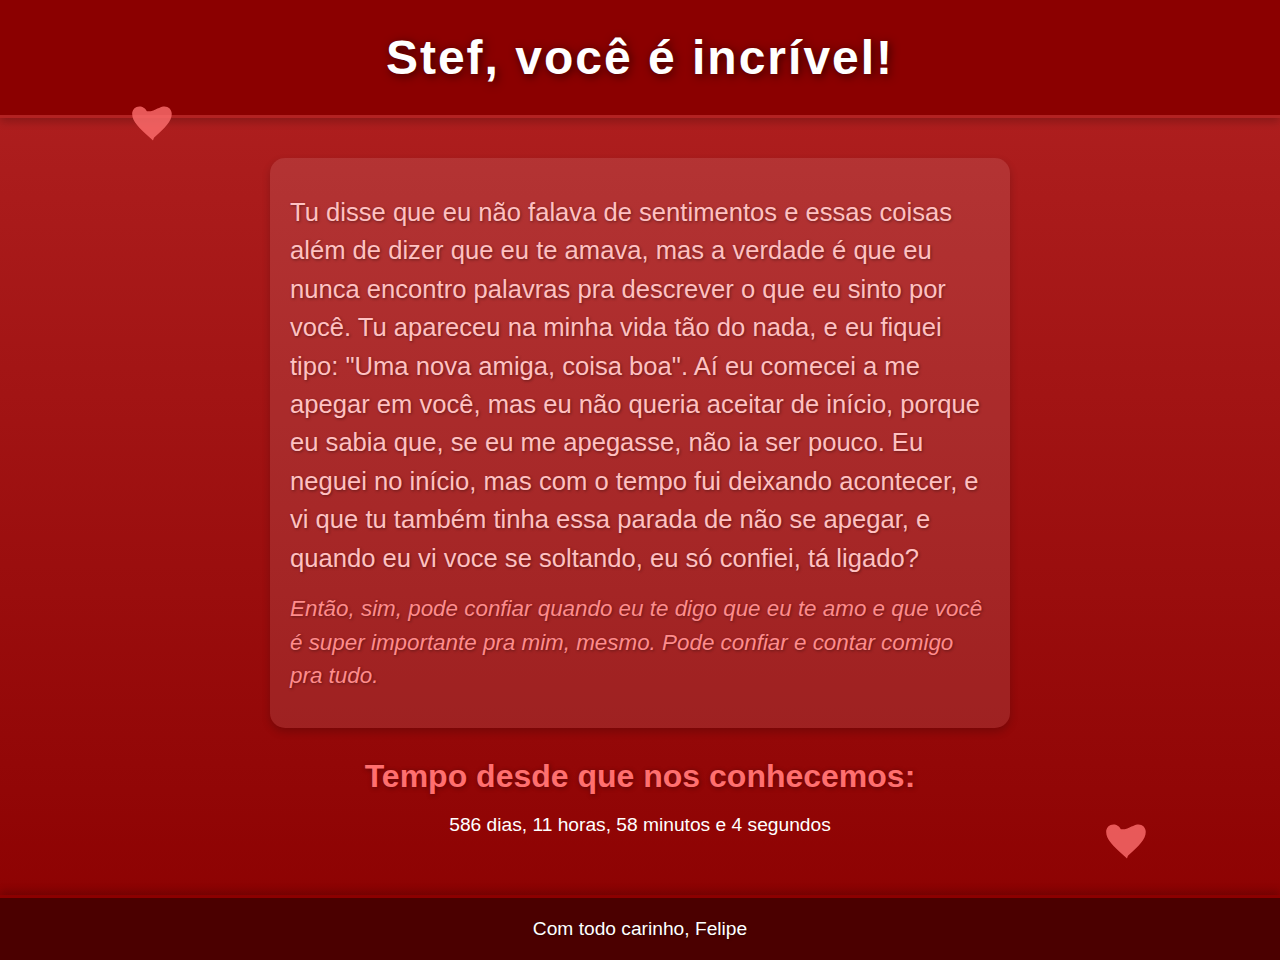
==== index.html @ 9be74783 "Commit inicial" ====
<!DOCTYPE html>
<html lang="pt-BR">
<head>
    <meta charset="UTF-8">
    <meta name="viewport" content="width=device-width, initial-scale=1.0">
    <title>stef</title>
    <link rel="stylesheet" href="styles.css">
</head>
<body>
    <header>
        <h1>Stef, você é incrível!</h1>
    </header>

    <main>
        <section class="messages">
            <p>Tu disse que eu não falava de sentimentos e essas coisas além de dizer que eu te amava, mas a verdade é que eu nunca encontro palavras pra descrever o que eu sinto por você. Tu apareceu na minha vida tão do nada, e eu fiquei tipo: "Uma nova amiga, coisa boa". Aí eu comecei a me apegar em você, mas eu não queria aceitar de início, porque eu sabia que, se eu me apegasse, não ia ser pouco. Eu neguei no início, mas com o tempo fui deixando acontecer, e vi que tu também tinha essa parada de não se apegar, e quando eu vi voce se soltando, eu só confiei, tá ligado? </p> 
            <p>Então, sim, pode confiar quando eu te digo que eu te amo e que você é super importante pra mim, mesmo. Pode confiar e contar comigo pra tudo.</p>

        </section>

        <section class="counter">
            <h2>Tempo desde que nos conhecemos:</h2>
            <p id="time">Carregando...</p>
        </section>
    </main>

    <footer>
        <p>Com todo carinho, Felipe</p>
    </footer>

    <script src="script.js"></script>
</body>
</html>
---- styles.css ----
/* Estilos principais */
body {
    font-family: 'Segoe UI', Tahoma, Geneva, Verdana, sans-serif;
    margin: 0;
    padding: 0;
    background: linear-gradient(180deg, #b22222, #8b0000);
    color: #fff;
    text-align: center;
    min-height: 100vh;
    display: flex;
    flex-direction: column;
    justify-content: space-between;
    position: relative; /* Necessário para posicionamento dos corações */
}

/* Corações nas bordas */
body::before, body::after {
    content: '';
    position: absolute;
    background-image: url('data:image/svg+xml,%3Csvg xmlns="http://www.w3.org/2000/svg" width="30" height="30" viewBox="0 0 24 24"%3E%3Cpath fill="%23ff6f6f" d="M12 21.35l-1.45-1.32C5.4 15.36 2 12.28 2 8.5 2 6.5 3.5 5 5.5 5c1.54 0 3.04.99 3.57 2.36h1.87C14.46 5.99 15.96 5 17.5 5 19.5 5 21 6.5 21 8.5c0 3.78-3.4 6.86-8.55 11.54L12 21.35z"%3E%3C/path%3E%3C/svg%3E');
    background-size: 30px 30px;
    opacity: 0.8;
}

/* Posição dos corações */
body::before {
    top: 10%;
    left: 10%;
    width: 50px;
    height: 50px;
    background-size: contain;
}

body::after {
    bottom: 10%;
    right: 10%;
    width: 50px;
    height: 50px;
    background-size: contain;
}

/* Cabeçalho */
header {
    background-color: #8b0000;
    color: #fff;
    padding: 30px 0;
    border-bottom: 3px solid #b22222;
    box-shadow: 0 4px 8px rgba(0, 0, 0, 0.2);
}

header h1 {
    margin: 0;
    font-size: 3rem;
    text-shadow: 2px 2px 10px rgba(0, 0, 0, 0.6);
    letter-spacing: 2px;
}

/* Conteúdo principal */
main {
    padding: 40px 20px;
    flex-grow: 1;
}

.messages {
    max-width: 700px;
    margin: 0 auto;
    text-align: left;
    background-color: rgba(255, 255, 255, 0.1);
    padding: 20px;
    border-radius: 15px;
    box-shadow: 0 4px 8px rgba(0, 0, 0, 0.2);
}

.messages p {
    font-size: 1.6rem;
    margin: 15px 0;
    color: #ffc1c1;
    text-shadow: 1px 1px 3px rgba(0, 0, 0, 0.4);
    line-height: 1.5;
}

.messages p:last-of-type {
    font-style: italic;
    font-size: 1.4rem;
    color: #ff8c8c;
}

/* Contador */
.counter {
    margin-top: 30px;
    font-size: 1.2rem;
}

.counter h2 {
    font-size: 2rem;
    color: #ff6f6f;
    text-shadow: 1px 1px 5px rgba(0, 0, 0, 0.4);
    margin: 0;
}

/* Rodapé */
footer {
    background-color: #4b0000;
    color: #fff;
    padding: 20px 0;
    border-top: 3px solid #8b0000;
    box-shadow: 0 -4px 8px rgba(0, 0, 0, 0.2);
}

footer p {
    margin: 0;
    font-size: 1.2rem;
    text-shadow: 1px 1px 3px rgba(0, 0, 0, 0.4);
}

/* Botão */
button {
    background-color: #ff6f6f;
    color: #fff;
    border: none;
    padding: 10px 20px;
    font-size: 1rem;
    border-radius: 5px;
    cursor: pointer;
    transition: background-color 0.3s;
    box-shadow: 0 4px 8px rgba(0, 0, 0, 0.2);
}

button:hover {
    background-color: #ff4f4f;
}

/* Responsividade */
@media (max-width: 768px) {
    header h1 {
        font-size: 2.5rem;
    }

    .messages {
        padding: 15px;
    }

    .messages p {
        font-size: 1.4rem;
    }

    .counter h2 {
        font-size: 1.6rem;
    }

    footer p {
        font-size: 1rem;
    }

    button {
        font-size: 0.9rem;
    }
}
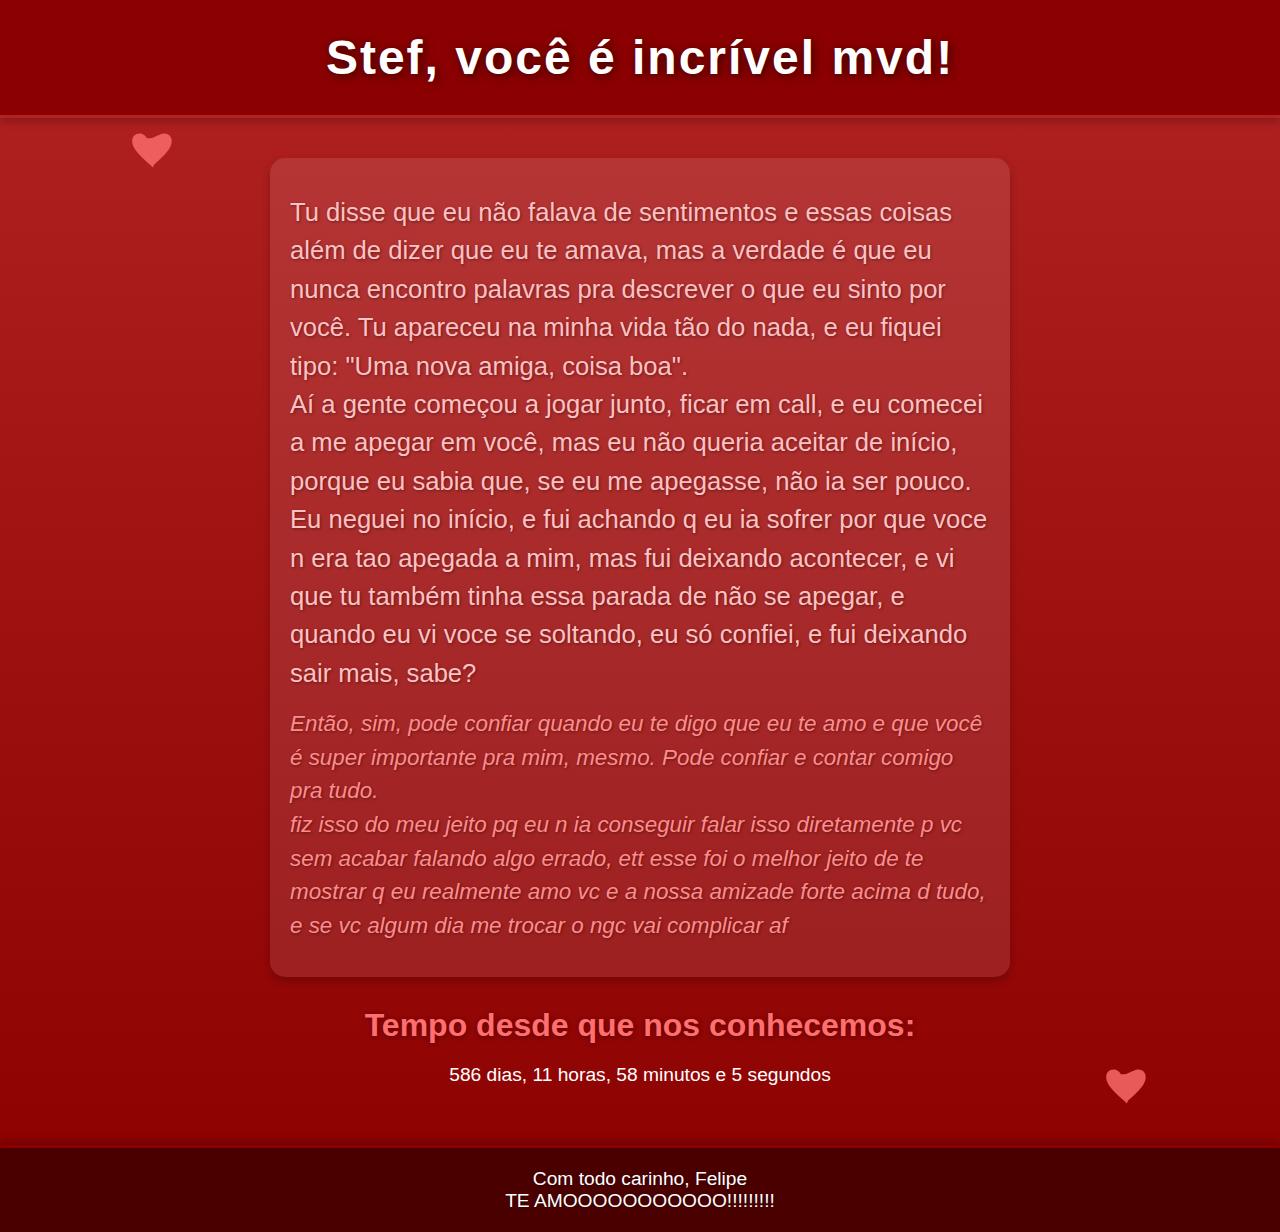
==== commit 04b44e62: "mudei" ====
--- a/index.html
+++ b/index.html
@@ -8,13 +8,19 @@
 </head>
 <body>
     <header>
-        <h1>Stef, você é incrível!</h1>
+        <h1>Stef, você é incrível mvd!</h1>
     </header>
 
     <main>
         <section class="messages">
-            <p>Tu disse que eu não falava de sentimentos e essas coisas além de dizer que eu te amava, mas a verdade é que eu nunca encontro palavras pra descrever o que eu sinto por você. Tu apareceu na minha vida tão do nada, e eu fiquei tipo: "Uma nova amiga, coisa boa". Aí eu comecei a me apegar em você, mas eu não queria aceitar de início, porque eu sabia que, se eu me apegasse, não ia ser pouco. Eu neguei no início, mas com o tempo fui deixando acontecer, e vi que tu também tinha essa parada de não se apegar, e quando eu vi voce se soltando, eu só confiei, tá ligado? </p> 
-            <p>Então, sim, pode confiar quando eu te digo que eu te amo e que você é super importante pra mim, mesmo. Pode confiar e contar comigo pra tudo.</p>
+            <p>Tu disse que eu não falava de sentimentos e essas coisas além de dizer que eu te amava, mas a verdade é que eu nunca encontro palavras pra descrever o que eu sinto por você. Tu apareceu na minha vida tão do nada, e eu fiquei tipo: "Uma nova amiga, coisa boa".
+                <br>
+                 Aí a gente começou a jogar junto, ficar em call, e eu comecei a me apegar em você, mas eu não queria aceitar de início, porque eu sabia que, se eu me apegasse, não ia ser pouco. Eu neguei no início, e fui achando q eu ia sofrer por que voce n era tao apegada a mim, mas fui deixando acontecer, e vi que tu também tinha essa parada de não se apegar, e quando eu vi voce se soltando, eu só confiei, e fui deixando sair mais, sabe? </p> 
+
+            <p>Então, sim, pode confiar quando eu te digo que eu te amo e que você é super importante pra mim, mesmo. Pode confiar e contar comigo pra tudo.
+                <br>
+                fiz isso do meu jeito pq eu n ia conseguir falar isso diretamente p vc sem acabar falando algo errado, ett esse foi o melhor jeito de te mostrar q eu realmente amo vc e a nossa amizade forte acima d tudo, e se vc algum dia me trocar o ngc vai complicar af
+            </p>
 
         </section>
 
@@ -25,7 +31,10 @@
     </main>
 
     <footer>
-        <p>Com todo carinho, Felipe</p>
+        <p>Com todo carinho, Felipe
+            <br>
+            TE AMOOOOOOOOOOO!!!!!!!!!
+        </p>
     </footer>
 
     <script src="script.js"></script>
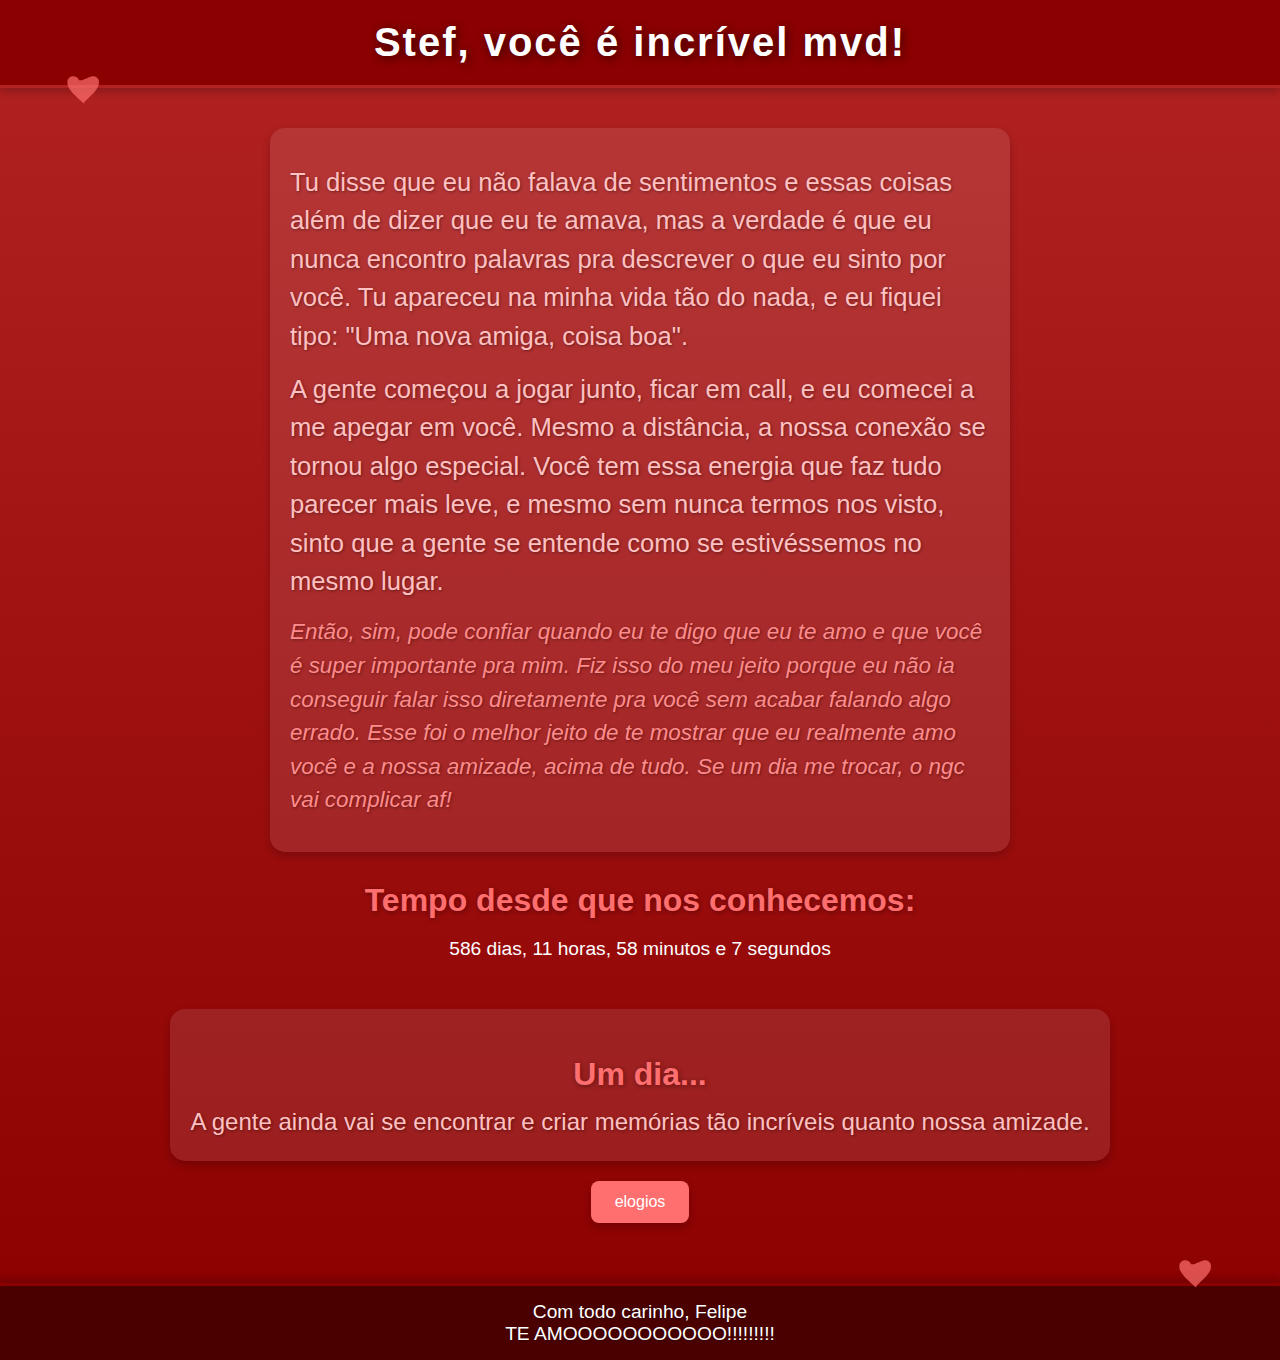
==== commit 6053d986: "mudednvi" ====
--- a/index.html
+++ b/index.html
@@ -3,7 +3,7 @@
 <head>
     <meta charset="UTF-8">
     <meta name="viewport" content="width=device-width, initial-scale=1.0">
-    <title>stef</title>
+    <title>Stef</title>
     <link rel="stylesheet" href="styles.css">
 </head>
 <body>
@@ -13,28 +13,28 @@
 
     <main>
         <section class="messages">
-            <p>Tu disse que eu não falava de sentimentos e essas coisas além de dizer que eu te amava, mas a verdade é que eu nunca encontro palavras pra descrever o que eu sinto por você. Tu apareceu na minha vida tão do nada, e eu fiquei tipo: "Uma nova amiga, coisa boa".
-                <br>
-                 Aí a gente começou a jogar junto, ficar em call, e eu comecei a me apegar em você, mas eu não queria aceitar de início, porque eu sabia que, se eu me apegasse, não ia ser pouco. Eu neguei no início, e fui achando q eu ia sofrer por que voce n era tao apegada a mim, mas fui deixando acontecer, e vi que tu também tinha essa parada de não se apegar, e quando eu vi voce se soltando, eu só confiei, e fui deixando sair mais, sabe? </p> 
-
-            <p>Então, sim, pode confiar quando eu te digo que eu te amo e que você é super importante pra mim, mesmo. Pode confiar e contar comigo pra tudo.
-                <br>
-                fiz isso do meu jeito pq eu n ia conseguir falar isso diretamente p vc sem acabar falando algo errado, ett esse foi o melhor jeito de te mostrar q eu realmente amo vc e a nossa amizade forte acima d tudo, e se vc algum dia me trocar o ngc vai complicar af
-            </p>
-
+                <p>Tu disse que eu não falava de sentimentos e essas coisas além de dizer que eu te amava, mas a verdade é que eu nunca encontro palavras pra descrever o que eu sinto por você. Tu apareceu na minha vida tão do nada, e eu fiquei tipo: "Uma nova amiga, coisa boa".</p> 
+                <p>A gente começou a jogar junto, ficar em call, e eu comecei a me apegar em você. Mesmo a distância, a nossa conexão se tornou algo especial. Você tem essa energia que faz tudo parecer mais leve, e mesmo sem nunca termos nos visto, sinto que a gente se entende como se estivéssemos no mesmo lugar.</p>
+                <p>Então, sim, pode confiar quando eu te digo que eu te amo e que você é super importante pra mim. Fiz isso do meu jeito porque eu não ia conseguir falar isso diretamente pra você sem acabar falando algo errado. Esse foi o melhor jeito de te mostrar que eu realmente amo você e a nossa amizade, acima de tudo. Se um dia me trocar, o ngc vai complicar af!</p>
         </section>
 
         <section class="counter">
             <h2>Tempo desde que nos conhecemos:</h2>
             <p id="time">Carregando...</p>
         </section>
+
+        <section class="dreams">
+            <h2>Um dia...</h2>
+            <p>A gente ainda vai se encontrar e criar memórias tão incríveis quanto nossa amizade.</p>
+        </section>
+
+        <section class="button-section">
+            <button onclick="window.location.href='elogios.html'">elogios</button>
+        </section>
     </main>
 
     <footer>
-        <p>Com todo carinho, Felipe
-            <br>
-            TE AMOOOOOOOOOOO!!!!!!!!!
-        </p>
+        <p>Com todo carinho, Felipe <br> TE AMOOOOOOOOOOO!!!!!!!!!</p>
     </footer>
 
     <script src="script.js"></script>
--- a/styles.css
+++ b/styles.css
@@ -19,23 +19,23 @@
     position: absolute;
     background-image: url('data:image/svg+xml,%3Csvg xmlns="http://www.w3.org/2000/svg" width="30" height="30" viewBox="0 0 24 24"%3E%3Cpath fill="%23ff6f6f" d="M12 21.35l-1.45-1.32C5.4 15.36 2 12.28 2 8.5 2 6.5 3.5 5 5.5 5c1.54 0 3.04.99 3.57 2.36h1.87C14.46 5.99 15.96 5 17.5 5 19.5 5 21 6.5 21 8.5c0 3.78-3.4 6.86-8.55 11.54L12 21.35z"%3E%3C/path%3E%3C/svg%3E');
     background-size: 30px 30px;
-    opacity: 0.8;
+    opacity: 0.7;
 }
 
 /* Posição dos corações */
 body::before {
-    top: 10%;
-    left: 10%;
-    width: 50px;
-    height: 50px;
+    top: 5%;
+    left: 5%;
+    width: 40px;
+    height: 40px;
     background-size: contain;
 }
 
 body::after {
-    bottom: 10%;
-    right: 10%;
-    width: 50px;
-    height: 50px;
+    bottom: 5%;
+    right: 5%;
+    width: 40px;
+    height: 40px;
     background-size: contain;
 }
 
@@ -43,14 +43,15 @@
 header {
     background-color: #8b0000;
     color: #fff;
-    padding: 30px 0;
+    padding: 20px 0;
     border-bottom: 3px solid #b22222;
     box-shadow: 0 4px 8px rgba(0, 0, 0, 0.2);
+    text-align: center;
 }
 
 header h1 {
     margin: 0;
-    font-size: 3rem;
+    font-size: 2.5rem;
     text-shadow: 2px 2px 10px rgba(0, 0, 0, 0.6);
     letter-spacing: 2px;
 }
@@ -59,6 +60,10 @@
 main {
     padding: 40px 20px;
     flex-grow: 1;
+    display: flex;
+    flex-direction: column;
+    align-items: center;
+    justify-content: center;
 }
 
 .messages {
@@ -102,9 +107,10 @@
 footer {
     background-color: #4b0000;
     color: #fff;
-    padding: 20px 0;
+    padding: 15px 0;
     border-top: 3px solid #8b0000;
     box-shadow: 0 -4px 8px rgba(0, 0, 0, 0.2);
+    text-align: center;
 }
 
 footer p {
@@ -118,22 +124,24 @@
     background-color: #ff6f6f;
     color: #fff;
     border: none;
-    padding: 10px 20px;
+    padding: 12px 24px;
     font-size: 1rem;
-    border-radius: 5px;
+    border-radius: 8px;
     cursor: pointer;
-    transition: background-color 0.3s;
-    box-shadow: 0 4px 8px rgba(0, 0, 0, 0.2);
+    transition: background-color 0.3s, transform 0.2s;
+    box-shadow: 0 4px 8px rgba(0, 0, 0, 0.2);
+    margin: 20px 0;
 }
 
 button:hover {
     background-color: #ff4f4f;
+    transform: scale(1.05);
 }
 
 /* Responsividade */
 @media (max-width: 768px) {
     header h1 {
-        font-size: 2.5rem;
+        font-size: 2rem;
     }
 
     .messages {
@@ -156,3 +164,84 @@
         font-size: 0.9rem;
     }
 }
+/* Secção dos sonhos */
+.dreams {
+    margin-top: 30px;
+    background-color: rgba(255, 255, 255, 0.1);
+    padding: 20px;
+    border-radius: 15px;
+    box-shadow: 0 4px 8px rgba(0, 0, 0, 0.2);
+}
+
+.dreams h2 {
+    color: #ff6f6f;
+    font-size: 2rem;
+    margin-bottom: 10px;
+    text-shadow: 1px 1px 5px rgba(0, 0, 0, 0.4);
+}
+
+.dreams p {
+    font-size: 1.5rem;
+    color: #ffc1c1;
+    text-shadow: 1px 1px 3px rgba(0, 0, 0, 0.4);
+    line-height: 1.6;
+    margin: 0;
+}
+/* Botão especial */
+button.special {
+    background-color: #ff6f6f;
+    color: #fff;
+    border: none;
+    padding: 15px 25px;
+    font-size: 1.2rem;
+    border-radius: 10px;
+    cursor: pointer;
+    transition: transform 0.3s, background-color 0.3s;
+    box-shadow: 0 4px 8px rgba(0, 0, 0, 0.2);
+    margin: 20px 0;
+}
+
+button.special:hover {
+    background-color: #ff4f4f;
+    transform: scale(1.1);
+}
+
+/* Página de elogios */
+.compliments {
+    padding: 40px 20px;
+    text-align: left;
+}
+
+.compliments h2 {
+    color: #ff6f6f;
+    font-size: 2.5rem;
+    text-shadow: 1px 1px 5px rgba(0, 0, 0, 0.4);
+}
+
+.compliments ul {
+    list-style-type: none;
+    padding: 0;
+    font-size: 1.5rem;
+    color: #ffc1c1;
+    line-height: 1.8;
+}
+
+.compliments ul li {
+    background-color: rgba(255, 255, 255, 0.1);
+    margin: 10px 0;
+    padding: 10px 15px;
+    border-radius: 10px;
+    box-shadow: 0 4px 8px rgba(0, 0, 0, 0.2);
+    animation: fadeIn 0.8s ease-in-out;
+}
+
+@keyframes fadeIn {
+    from {
+        opacity: 0;
+        transform: translateY(10px);
+    }
+    to {
+        opacity: 1;
+        transform: translateY(0);
+    }
+}
